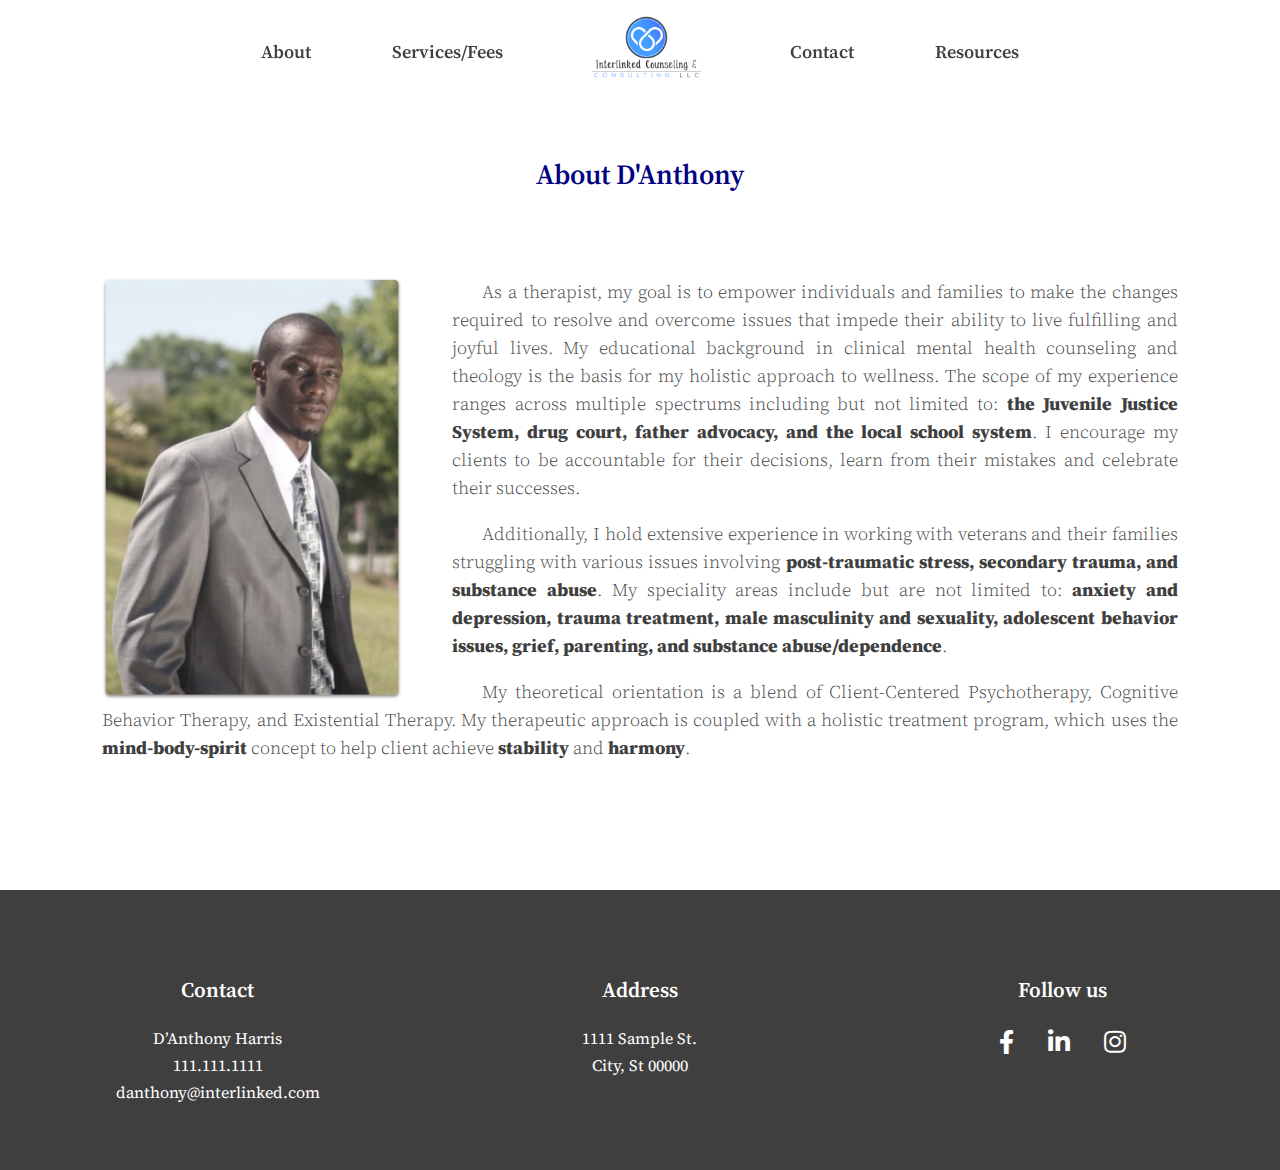
==== about.html @ 1e3119ef "Updated website with new pages and some responsive adjustments" ====
<!DOCTYPE html>
<html lang="en" id="master-container">
<head>
	<link rel="stylesheet" href="https://use.fontawesome.com/releases/v5.6.3/css/all.css">
	<meta charset="UTF-8">
	<meta name="viewport" content="width=device-width, initial-scale=1.0">
	<title>Interlinked | About</title>
	<link rel="shortcut icon" href="images/favicon.ico" type="image/x-icon">
	<link href="https://fonts.googleapis.com/css?family=Hind:300,400,500,600,700|Source+Serif+Pro:400,600,700&display=swap" rel="stylesheet">
	<link rel="stylesheet" href="styles/home.css">
	<link rel="stylesheet" href="styles/navbar.css">
	<link rel="stylesheet" href="styles/footer.css">
	<link rel="stylesheet" href="styles/about.css">
</head>

<body>
	<div id="center-content">
		<nav class="navbar">
			<a href="#about" class="navbar-text">About</a>
			<a href="#services" class="navbar-text">Services/Fees</a>
			<a id="home-btn" href="#home" class="navbar-text"><img src="images/interlinked_logo.png" class="logo-img-navbar"></a>
			<a href="#contact" class="navbar-text">Contact</a>
			<a href="#resources" class="navbar-text">Resources</a>
		</nav>

		<nav class="navbar-mobile">
			<div class="dropdown">
		    <button class="dropbtn">
		      <i class="dropdown-icon fas fa-bars"></i>
		    </button>
		    <div class="dropdown-content">
		      <a href="#about" class="navbar-mobile-text">About</a>
		      <a href="#services" class="navbar-mobile-text">Services/Fees</a>
		      <a href="#contact" class="navbar-mobile-text">Contact</a>
		      <a href="#resources" class="navbar-mobile-text">Resources</a>
		    </div>
		  </div>
		  <div class="home-btn"> 
				<a href="#home"><img src="images/interlinked_logo.png" class="logo-img-navbar-mobile"></a>
			</div>
			<div> 
			</div>
		</nav>


		<main>
			<section id="about" class="about">
				<div class="main-title">
					<h1 class="main-title-text">About D'Anthony</h1>
				</div>
				<div class="about-content-box center-content">
					<img class="about-img" src="images/about_picture.png">
					<div class="about-text">
						<p>As a therapist, my goal is to empower individuals and families to make the changes required to resolve and overcome issues that impede their ability to live fulfilling and joyful lives. My educational background in clinical mental health counseling and theology is the basis for my holistic approach to wellness. The scope of my experience ranges across multiple spectrums including but not limited to: <span class="bold-text">the Juvenile Justice System, drug court, father advocacy, and the local school system</span>. I encourage my clients to be accountable for their decisions, learn from their mistakes and celebrate their successes.</p>
						<p>Additionally, I hold extensive experience in working with veterans and their families struggling with various issues involving <span class="bold-text">post-traumatic stress, secondary trauma, and substance abuse</span>. My speciality areas include but are not limited to: <span class="bold-text">anxiety and depression, trauma treatment, male masculinity and sexuality, adolescent behavior issues, grief, parenting, and substance abuse/dependence</span>.</p>
						<p>My theoretical orientation is a blend of Client-Centered Psychotherapy, Cognitive Behavior Therapy, and Existential Therapy. My therapeutic approach is coupled with a holistic treatment program, which uses the <span class="bold-text">mind-body-spirit</span> concept to help client achieve <span class="bold-text">stability</span> and <span class="bold-text">harmony</span>.</p>
					</div>
				</div>
			</section>	
		</main>
		<footer> 
			<div class="footer-background">
				<div class="footer-grid center-content">
					<div class="contact-column">
						<p class="footer-title">Contact</p>
						<p class="footer-text">D’Anthony Harris<br>111.111.1111</p>
						<p class="footer-text">danthony@interlinked.com</p>
					</div>
					<div class="address-column">
						<p class="footer-title">Address</p>
						<p class="footer-text">1111 Sample St.<br>City, St 00000</p>
					</div>
					<div class="follow-column">
						<p class="footer-title">Follow us</p>
						<a href=" " class="footer-icon footer-link facebook-icon"><i class="fab fa-facebook-f"></i></a>
						<a href=" " class="footer-icon footer-link"><i class="fab fa-linkedin-in"></i></a>
						<a href=" " class="footer-icon footer-link"><i class="fab fa-instagram"></i></a>
					</div>
				</div>
			</div>
		</footer>


	</div>

</body>
---- styles/home.css ----
html {
	box-sizing: border-box;
	font-family: 'Source Serif Pro', serif;
}
*, *:before, *:after {
	box-sizing: inherit;
}



/*----- Home -----*/
body {
	margin: 0;
}
.home {
	background: url("../images/landing_page_banner.jpg") no-repeat scroll;
	background-size: 100% 100%;
  margin-top: 0;
  top: 0;
  left: 0;
  right: 0;
	height: 100%;
	width: 100%;
}
.home-title {
	color: #fff;
	font-family: 'Hind', sans-serif;
	font-weight: 500;
	margin-bottom: 0;
	line-height: normal;
	font-size: 35px;
}
.home-title-mobile {
	display: none;
}
.header-banner {
	padding-top: 20%;
	padding-bottom: 27%;
	overflow: auto;
	text-align: center;

}
.header-title {
	padding-top: 10%;
	padding-bottom: 2%;
}
.header-horizontal-line {
	color: white;
	width: 570px;
	border-width: 1px;
	border-style: solid;
	margin-bottom: 35px;
}
.start-today-btn {
	font-family: 'Hind', sans-serif;
	font-size: 24px;
	font-weight: 400;
	color: white;
	text-decoration: none;
	padding: 8px 50px;
	border: solid white;
	border-width: 1px;
	border-radius: 2px;
}
.start-today-btn:hover {
	color: #fff;
	border: solid #fff;
	border-width: 1px;
	border-radius: 3px;
	box-shadow: 0px 0px 50px #fff inset;
}

/*------Main Section-----*/

.home-grid {
	display: grid;
	grid-template-columns: 25% 20% 20% 20%;
	color: #3F3F3F;
	justify-content: center;
	margin: 6% auto 6% auto;
}
.home-grid-primary-column {
	text-align: right;
	padding: 25px 50px 25px 0;
	border-right: solid #3F3F3F;
	border-width: 1px;
}
.second-title {
	font-size: 24px;
	font-weight: 400;
}
.subtitle {
	font-size: 16px;
}
.home-grid-secondary-column {
	text-align: center;
	padding-top: 30px;
}
.specialties {
	font-size: 21px;
}
.home-icons {
	width: 40px;
}

/*-----Media Queries-----*/


/*Widescreen*/
@media only screen and (min-width: 1440px) {
/*  #center-content {
	 	max-width: 1500px;
		align-content: center;
	}
	.header-banner {
		padding-top: 16%;
	}*/
}

@media only screen and (min-width: 1600px) {
  .center-content {
	 	max-width: 1500px;
		align-content: center;
	}
	.header-banner {
		padding-top: 10%;
		padding-bottom: 20%;
	}
	.second-title {
		font-size: 28px;
		font-weight: 400;
	}
	.subtitle {
		font-size: 21px;
	}
	.specialties {
		font-size: 24px;
	}
	.home-title {
		font-size: 55px;
	}
	.start-today-btn {
		font-size: 34px;
	}

}

@media screen and (max-width: 900px) and (min-width: 600px) {
	.home {
		background: url("../images/landing_page_banner_tablet.jpg") no-repeat scroll;
		background-size: 100% 100%;
	}
	.header-banner {
		padding-top: 4%;
		padding-bottom: 9%;
	}
 	.home-title {
		font-size: 32px;
	}
	.start-today-btn {
		font-size: 21px;
		padding: 8px 45px;
	}
	.header-title {
		padding-top: 280px;
    margin: 0 100px 230px 100px;
	} 
	.header-horizontal-line {
		width: 400px;
	}
	.home-grid-primary-column {
		padding: 10px 23px 10px 0;
	}
	.home-grid-secondary-column {
    padding-top: 20px;
	}
	.second-title {
		font-size: 21px;
		font-weight: 400;
		margin-bottom: 0;
		margin-top: 30px;
	}
	.subtitle {
		margin-top: 0;
		font-size: 14px;
	}
	.specialties {
		font-size: 16px;
	}
	.home-icons {
		width: 28px;
	}
}

@media screen and (max-width: 599px) and (min-width: 320px) {

	.home {
		background: url("../images/landing_page_banner_mobile.jpg") no-repeat scroll;
		background-size: 100% 100%;
	}
	.header-banner {
		padding-top: 53%;
		padding-bottom: 59%;
	}
	.home-grid {
		display: grid;
		grid-template-columns: 100%;
		grid-gap: 10%;
		padding-bottom: 58%;
	}
	.home-title-mobile {
		display: block;
		color: #fff;
		font-family: 'Hind', sans-serif;
		font-weight: 500;
		margin-bottom: 0;
		line-height: normal;
		font-size: 30px;
	}
	.home-title {
		display: none;
	}
	.start-today-btn {
		font-size: 18px;
		padding: 8px 45px;
	}
	.home-grid-primary-column {
		text-align: center;
		border-right: none;
		border-bottom: solid #3F3F3F;
		border-width: 1px;
		padding: 25px 0 25px 0;
		margin: 0 25px;
	}
	.header-horizontal-line {
		width: 270px;
		border-width: 0.5px;
	}
 	
}
---- styles/navbar.css ----
.navbar {
	text-align: center;
	background: transparent;
	position: fixed;
	top: 0;
	left: 0;
	right: 0;
	margin: auto;
	z-index: 1;
}
.navbar-text {
	display: inline-block;
	padding: 1% 3% 1% 3%;
	text-decoration: none;
	font-weight: 600;
	color: #3F3F3F;
	font-size: 18px;
	vertical-align: middle;
}
.navbar-text:hover {
	color: #000080;
}
.navbar-text:active {
	color: #000080;
}
.logo-img-navbar {
	width: 125px;
}



/*-----Dropdown Menu-----*/

.navbar-mobile {
	display: none;
	text-align: center;
	background: transparent;
	position: fixed;
	top: 0;
	left: 0;
	right: 0;
	z-index: 1;
}
.navbar-mobile {

}
.navbar-mobile-text {
  font-size: 16px;
  color: white;
  text-align: center;
  padding: 14px 8%;
  text-decoration: none;
}
.dropdown-icon {
	font-size: 50px;
	color: #3F3F3F;
	padding-top: 5px;
	padding-left: 5px;
}
.dropdown {
  float: left;
  overflow: hidden;
  text-align: left;
}
.dropdown .dropbtn {
  font-size: 16px; 
  border: none;
  padding: 19px 21px;
  background-color: inherit;
  font-family: inherit; /* Important for vertical align on mobile phones */
  margin: 0; /* Important for vertical align on mobile phones */
}
.navbar-mobile-text:hover, .dropdown:hover .dropbtn {

}
.dropdown-content {
  display: none;
  position: absolute;
  background-color: #f9f9f9;
  min-width: 184px;
  box-shadow: 15px 8px 16px 0px rgba(0,0,0,0.2);
  z-index: 1;
  border-radius: 2px;
}
.dropdown-content a {
  float: none;
  color: black;
  padding: 12px 16px;
  text-decoration: none;
  display: block;
  text-align: left;
}
.dropdown-content a:hover {
  background-color: #F0F0F0;
}
.dropdown:hover .dropdown-content {
  display: block;
}
.logo-img-navbar-mobile {
	width: 125px;
	z-index: 1;
	margin-top: 14px;
}


/*-----Media Queries-----*/


/*Widescreen*/
@media only screen and (min-width: 1600px) {
	.navbar-text {
		font-size: 21px;
	}
}

@media screen and (max-width: 900px) and (min-width: 600px) {
 .navbar-text {
		padding: 1% 2% 1% 2%;
		font-size: 15px;
	}
	 
}
@media screen and (max-width: 599px) and (min-width: 320px) {
 	.navbar-mobile {
		display: grid;
		grid-template-columns: 33.3% 33.3% 33.3%;
		margin: 0 auto;
	}

 	.navbar {
		display: none;
	}
	 
}
---- styles/footer.css ----
.footer-background {
	background-color: #3F3F3F;
}

.footer-grid {
	display: grid;
	grid-template-columns: 33% 33% 33%;
	width: 100%;
	text-align: center;
	color: #fff;
	padding: 5% 0 5% 0;
  left: 0;
  justify-content: center;
  margin: auto;
}
.footer-title {
	font-size: 21px;
	font-weight: 600;
}
.footer-text {
	font-size: 16px;
	font-weight: 400;
	line-height: 27px;
	margin-bottom: 0;
	margin-top: 0;
}
.footer-icon {
	text-decoration: none;
	color: #fff;
	font-size: 25px;
	padding: 10px;
}
.footer-icon {
	text-decoration: none;
	color: #fff;
	font-size: 25px;
	padding: 15px;
}
.facebook-icon {
	font-size: 24px;
	padding-top: 0;
}
.footer-link:hover {
	color: #89BAC6;
}

/*-----Media Queries-----*/


/*Widescreen*/
@media only screen and (min-width: 1440px) {

}

@media only screen and (min-width: 1600px) {
	.footer-title {
		font-size: 26px;
		font-weight: 600;
	}
	.footer-text {
		font-size: 21px;
		font-weight: 400;
		line-height: 33px;
		margin-bottom: 0;
		margin-top: 0;
	}

}
@media screen and (max-width: 900px) and (min-width: 600px) {
	.footer-grid {
		grid-template-columns: 35% 30% 34%;
		padding: 5% 0 5% 0;
	}

	.footer-title {
		font-size: 18px;
	}

	.footer-text {
		font-size: 14px;
		line-height: 24px;
	}


}

@media screen and (max-width: 599px) and (min-width: 320px) {
	.footer-grid {
		grid-template-columns: 100%;
		grid-gap: 10%;
		padding: 15% 0 35% 0;
	}

	.footer-title {
		font-size: 21px;
	}

	.footer-text {
		font-size: 18px;
		line-height: 30px;
	}




}
---- styles/about.css ----
.about {
	margin-left: 8%;
	margin-right: 8%;
	margin-bottom: 10%;
}
.main-title {
	text-align: center;
	margin-top: 155px;
	margin-bottom: 85px;
}
.main-title-text {
	color: #000080;
	font-size: 28px;
	font-weight: 600;
}
.about-img {
	width: 300px;
	text-align: left;
	left: 0;
	float: left;
	margin-right: 50px;
}
.about-content-box {
	
}
.about-text {
	text-align: justify;
  font-size: 18px;
  color: #3F3F3F;
  line-height: 28px;
  font-weight: 300;
  text-indent: 30px;
}
.bold-text {
	font-weight: 800;
}


@media screen and (max-width: 1699px) and (min-width: 1600px) {
	.about {
		margin-left: 15%;
		margin-right: 15%;
		margin-bottom: 10%;
	}
	.main-title {
		text-align: center;
		margin-top: 200px;
		margin-bottom: 100px;
	}

	.main-title-text {
		font-size: 32px;
	}
	.about-text {
	  font-size: 18px;
	  line-height: 30px;
	}
	.about-img {
		width: 370px;
		text-align: left;
		left: 0;
		float: left;
		margin-right: 50px;
	}
	.about-content-box {
		margin: auto;

	}

}
@media only screen and (min-width: 1700px) {
	.about {
		margin-left: 15%;
		margin-right: 15%;
		margin-bottom: 10%;
	}
	.main-title {
		text-align: center;
		margin-top: 200px;
		margin-bottom: 100px;
	}

	.main-title-text {
		font-size: 32px;
	}
	.about-text {
	  font-size: 20px;
	  line-height: 33px;
	}
	.about-img {
		width: 370px;
		text-align: left;
		left: 0;
		float: left;
		margin-right: 50px;
	}
	.about-content-box {
		margin: auto;

	}

}
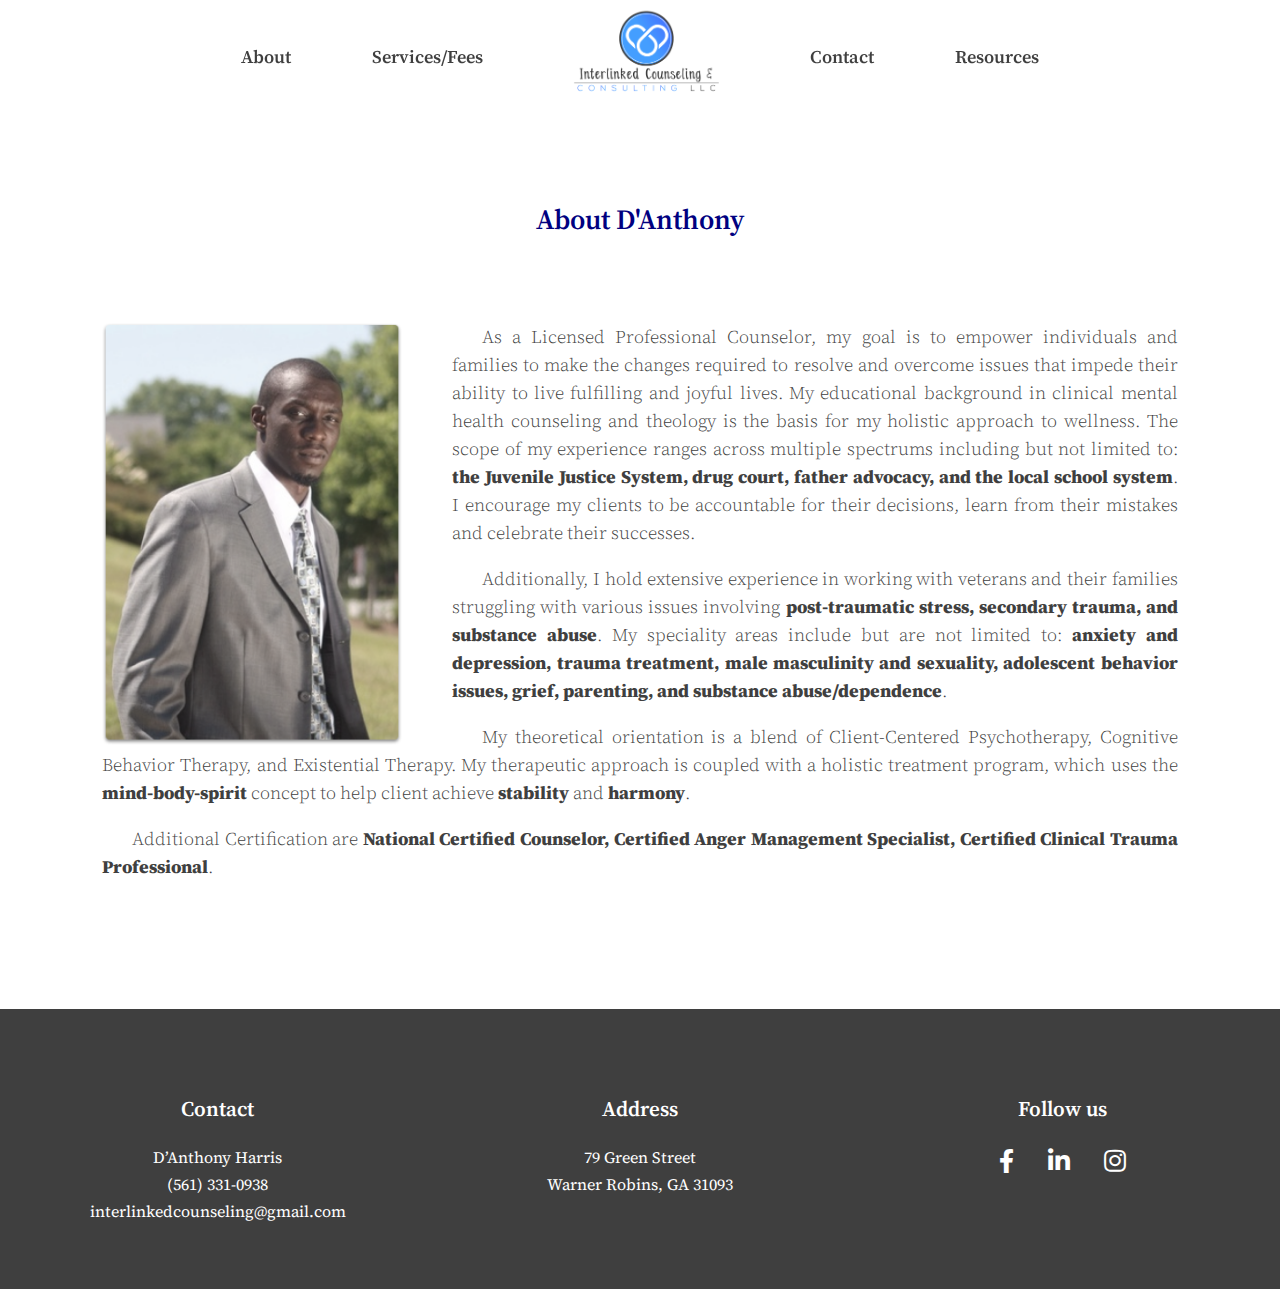
==== commit d248e6ce: "Making navbar changes and updating info" ====
--- a/about.html
+++ b/about.html
@@ -5,6 +5,7 @@
 	<meta charset="UTF-8">
 	<meta name="viewport" content="width=device-width, initial-scale=1.0">
 	<title>Interlinked | About</title>
+	<script src="https://cdnjs.cloudflare.com/ajax/libs/jquery/3.4.1/jquery.min.js"></script>
 	<link rel="shortcut icon" href="images/favicon.ico" type="image/x-icon">
 	<link href="https://fonts.googleapis.com/css?family=Hind:300,400,500,600,700|Source+Serif+Pro:400,600,700&display=swap" rel="stylesheet">
 	<link rel="stylesheet" href="styles/home.css">
@@ -15,72 +16,88 @@
 
 <body>
 	<div id="center-content">
-		<nav class="navbar">
-			<a href="#about" class="navbar-text">About</a>
-			<a href="#services" class="navbar-text">Services/Fees</a>
-			<a id="home-btn" href="#home" class="navbar-text"><img src="images/interlinked_logo.png" class="logo-img-navbar"></a>
-			<a href="#contact" class="navbar-text">Contact</a>
-			<a href="#resources" class="navbar-text">Resources</a>
-		</nav>
+		<nav class="navbar navbar-transparent" id="navbar">
+		<a href="about.html" class="navbar-text">About</a>
+		<a href="services.html" class="navbar-text">Services/Fees</a>
+		<a id="home-btn" href="index.html" class="navbar-text"><img src="images/interlinked_logo.png" class="logo-img-navbar"></a>
+		<a href="contact.html" class="navbar-text">Contact</a>
+		<a href="resources.html" class="navbar-text">Resources</a>
+	</nav>
 
-		<nav class="navbar-mobile">
-			<div class="dropdown">
-		    <button class="dropbtn">
-		      <i class="dropdown-icon fas fa-bars"></i>
-		    </button>
-		    <div class="dropdown-content">
-		      <a href="#about" class="navbar-mobile-text">About</a>
-		      <a href="#services" class="navbar-mobile-text">Services/Fees</a>
-		      <a href="#contact" class="navbar-mobile-text">Contact</a>
-		      <a href="#resources" class="navbar-mobile-text">Resources</a>
-		    </div>
-		  </div>
-		  <div class="home-btn"> 
-				<a href="#home"><img src="images/interlinked_logo.png" class="logo-img-navbar-mobile"></a>
+	<nav class="navbar-mobile navbar-transparent" id="mobile-navbar">
+		<div class="dropdown">
+	    <button class="dropbtn">
+	      <i class="dropdown-icon fas fa-bars"></i>
+	    </button>
+	    <div class="dropdown-content">
+	      <a href="about.html" class="navbar-mobile-text">About</a>
+	      <a href="services.html" class="navbar-mobile-text">Services/Fees</a>
+	      <a href="contact.html" class="navbar-mobile-text">Contact</a>
+	      <a href="resources.html" class="navbar-mobile-text">Resources</a>
+	    </div>
+	  </div>
+	  <div class="home-btn"> 
+			<a href="index.html"><img src="images/interlinked_logo.png" class="logo-img-navbar-mobile"></a>
+		</div>
+		<div> 
+		</div>
+	</nav>
+
+	<main>
+		<section id="about" class="about">
+			<div class="main-title">
+				<h1 class="main-title-text">About D'Anthony</h1>
 			</div>
-			<div> 
+			<div class="about-content-box center-content">
+				<img class="about-img" src="images/about_picture.png">
+				<div class="about-text">
+					<p>As a Licensed Professional Counselor, my goal is to empower individuals and families to make the changes required to resolve and overcome issues that impede their ability to live fulfilling and joyful lives. My educational background in clinical mental health counseling and theology is the basis for my holistic approach to wellness. The scope of my experience ranges across multiple spectrums including but not limited to: <span class="bold-text">the Juvenile Justice System, drug court, father advocacy, and the local school system</span>. I encourage my clients to be accountable for their decisions, learn from their mistakes and celebrate their successes.</p>
+					<p>Additionally, I hold extensive experience in working with veterans and their families struggling with various issues involving <span class="bold-text">post-traumatic stress, secondary trauma, and substance abuse</span>. My speciality areas include but are not limited to: <span class="bold-text">anxiety and depression, trauma treatment, male masculinity and sexuality, adolescent behavior issues, grief, parenting, and substance abuse/dependence</span>.</p>
+					<p>My theoretical orientation is a blend of Client-Centered Psychotherapy, Cognitive Behavior Therapy, and Existential Therapy. My therapeutic approach is coupled with a holistic treatment program, which uses the <span class="bold-text">mind-body-spirit</span> concept to help client achieve <span class="bold-text">stability</span> and <span class="bold-text">harmony</span>.</p>
+					<p>Additional Certification are <span class="bold-text">National Certified Counselor, Certified Anger Management Specialist, Certified Clinical Trauma Professional</span>.
+				</div>
 			</div>
-		</nav>
+		</section>	
+	</main>
+	<footer> 
+		<div class="footer-background">
+			<div class="footer-grid center-content">
+				<div class="contact-column">
+					<p class="footer-title">Contact</p>
+					<p class="footer-text">D’Anthony Harris<br>(561) 331-0938</p>
+					<p class="footer-text">interlinkedcounseling@gmail.com</p>
+				</div>
+				<div class="address-column">
+					<p class="footer-title">Address</p>
+					<p class="footer-text">79 Green Street<br>Warner Robins, GA 31093</p>
+				</div>
+				<div class="follow-column">
+					<p class="footer-title">Follow us</p>
+					<a href=" " class="footer-icon footer-link facebook-icon"><i class="fab fa-facebook-f"></i></a>
+					<a href=" " class="footer-icon footer-link"><i class="fab fa-linkedin-in"></i></a>
+					<a href=" " class="footer-icon footer-link"><i class="fab fa-instagram"></i></a>
+				</div>
+			</div>
+		</div>
+	</footer>
+
+</body>
 
 
-		<main>
-			<section id="about" class="about">
-				<div class="main-title">
-					<h1 class="main-title-text">About D'Anthony</h1>
-				</div>
-				<div class="about-content-box center-content">
-					<img class="about-img" src="images/about_picture.png">
-					<div class="about-text">
-						<p>As a therapist, my goal is to empower individuals and families to make the changes required to resolve and overcome issues that impede their ability to live fulfilling and joyful lives. My educational background in clinical mental health counseling and theology is the basis for my holistic approach to wellness. The scope of my experience ranges across multiple spectrums including but not limited to: <span class="bold-text">the Juvenile Justice System, drug court, father advocacy, and the local school system</span>. I encourage my clients to be accountable for their decisions, learn from their mistakes and celebrate their successes.</p>
-						<p>Additionally, I hold extensive experience in working with veterans and their families struggling with various issues involving <span class="bold-text">post-traumatic stress, secondary trauma, and substance abuse</span>. My speciality areas include but are not limited to: <span class="bold-text">anxiety and depression, trauma treatment, male masculinity and sexuality, adolescent behavior issues, grief, parenting, and substance abuse/dependence</span>.</p>
-						<p>My theoretical orientation is a blend of Client-Centered Psychotherapy, Cognitive Behavior Therapy, and Existential Therapy. My therapeutic approach is coupled with a holistic treatment program, which uses the <span class="bold-text">mind-body-spirit</span> concept to help client achieve <span class="bold-text">stability</span> and <span class="bold-text">harmony</span>.</p>
-					</div>
-				</div>
-			</section>	
-		</main>
-		<footer> 
-			<div class="footer-background">
-				<div class="footer-grid center-content">
-					<div class="contact-column">
-						<p class="footer-title">Contact</p>
-						<p class="footer-text">D’Anthony Harris<br>111.111.1111</p>
-						<p class="footer-text">danthony@interlinked.com</p>
-					</div>
-					<div class="address-column">
-						<p class="footer-title">Address</p>
-						<p class="footer-text">1111 Sample St.<br>City, St 00000</p>
-					</div>
-					<div class="follow-column">
-						<p class="footer-title">Follow us</p>
-						<a href=" " class="footer-icon footer-link facebook-icon"><i class="fab fa-facebook-f"></i></a>
-						<a href=" " class="footer-icon footer-link"><i class="fab fa-linkedin-in"></i></a>
-						<a href=" " class="footer-icon footer-link"><i class="fab fa-instagram"></i></a>
-					</div>
-				</div>
-			</div>
-		</footer>
+<script>
+		$(document).ready(function(){
+
+			$(window).scroll(function(){
+				if($(window).scrollTop()>20){
+					$('#navbar').removeClass('navbar-transparent').addClass('navbar-grey');
+					$('#mobile-navbar').removeClass('navbar-transparent').addClass('navbar-grey');
+				}else{
+					$('#navbar').removeClass('navbar-grey').addClass('navbar-transparent');
+					$('#mobile-navbar').removeClass('navbar-grey').addClass('navbar-transparent');
+				}
+
+			})
 
 
-	</div>
-
-</body>+		});
+	</script>--- a/styles/home.css
+++ b/styles/home.css
@@ -5,8 +5,6 @@
 *, *:before, *:after {
 	box-sizing: inherit;
 }
-
-
 
 /*----- Home -----*/
 body {
@@ -38,7 +36,6 @@
 	padding-bottom: 27%;
 	overflow: auto;
 	text-align: center;
-
 }
 .header-title {
 	padding-top: 10%;
@@ -68,6 +65,7 @@
 	border-width: 1px;
 	border-radius: 3px;
 	box-shadow: 0px 0px 50px #fff inset;
+	transition: all 0.6s ease;
 }
 
 /*------Main Section-----*/
@@ -107,16 +105,6 @@
 
 
 /*Widescreen*/
-@media only screen and (min-width: 1440px) {
-/*  #center-content {
-	 	max-width: 1500px;
-		align-content: center;
-	}
-	.header-banner {
-		padding-top: 16%;
-	}*/
-}
-
 @media only screen and (min-width: 1600px) {
   .center-content {
 	 	max-width: 1500px;
@@ -193,7 +181,6 @@
 }
 
 @media screen and (max-width: 599px) and (min-width: 320px) {
-
 	.home {
 		background: url("../images/landing_page_banner_mobile.jpg") no-repeat scroll;
 		background-size: 100% 100%;
--- a/styles/navbar.css
+++ b/styles/navbar.css
@@ -2,7 +2,6 @@
 
 .navbar {
 	text-align: center;
-	background: transparent;
 	position: fixed;
 	top: 0;
 	left: 0;
@@ -10,9 +9,16 @@
 	margin: auto;
 	z-index: 1;
 }
+.navbar-transparent {
+	background: transparent;
+}
+.navbar-grey {
+	background: #F0F0F0;
+	transition: all 0.5s ease;
+}
 .navbar-text {
 	display: inline-block;
-	padding: 1% 3% 1% 3%;
+	padding: 0.5% 3% 0.3% 3%;
 	text-decoration: none;
 	font-weight: 600;
 	color: #3F3F3F;
@@ -26,7 +32,7 @@
 	color: #000080;
 }
 .logo-img-navbar {
-	width: 125px;
+	width: 165px;
 }
 
 
@@ -36,7 +42,6 @@
 .navbar-mobile {
 	display: none;
 	text-align: center;
-	background: transparent;
 	position: fixed;
 	top: 0;
 	left: 0;
@@ -54,7 +59,7 @@
   text-decoration: none;
 }
 .dropdown-icon {
-	font-size: 50px;
+	font-size: 38px;
 	color: #3F3F3F;
 	padding-top: 5px;
 	padding-left: 5px;
@@ -99,7 +104,7 @@
   display: block;
 }
 .logo-img-navbar-mobile {
-	width: 125px;
+	width: 135px;
 	z-index: 1;
 	margin-top: 14px;
 }
--- a/styles/about.css
+++ b/styles/about.css
@@ -5,7 +5,7 @@
 }
 .main-title {
 	text-align: center;
-	margin-top: 155px;
+	margin-top: 200px;
 	margin-bottom: 85px;
 }
 .main-title-text {
@@ -19,9 +19,6 @@
 	left: 0;
 	float: left;
 	margin-right: 50px;
-}
-.about-content-box {
-	
 }
 .about-text {
 	text-align: justify;
@@ -44,7 +41,7 @@
 	}
 	.main-title {
 		text-align: center;
-		margin-top: 200px;
+		margin-top: 245px;
 		margin-bottom: 100px;
 	}
 
@@ -64,7 +61,6 @@
 	}
 	.about-content-box {
 		margin: auto;
-
 	}
 
 }
@@ -76,7 +72,7 @@
 	}
 	.main-title {
 		text-align: center;
-		margin-top: 200px;
+		margin-top: 245px;
 		margin-bottom: 100px;
 	}
 
@@ -96,7 +92,58 @@
 	}
 	.about-content-box {
 		margin: auto;
+	}
 
+
+}
+@media screen and (max-width: 900px) and (min-width: 600px) {
+	.about-img {
+		width: 250px;
 	}
 
 }
+
+@media screen and (max-width: 500px) and (min-width: 351px) {
+	.about-img {
+		width: 245px;
+		text-align: center;
+		float: none;
+		margin-right: 0;
+		display: block;
+		margin-left: auto;
+		margin-right: auto;
+	}
+	.about {
+		margin-left: 15%;
+		margin-right: 15%;
+		margin-bottom: 10%;
+	}
+	.about-text {
+	  margin-top: 4%;
+	  font-size: 16px;
+	}
+}
+
+@media screen and (max-width: 350px) and (min-width: 320px) {
+	.about-img {
+		width: 230px;
+		float: none;
+		margin-right: 0;
+		display: block;
+		margin-left: auto;
+		margin-right: auto;
+	}
+	.about {
+		margin-left: 15%;
+		margin-right: 15%;
+		margin-bottom: 10%;
+	}
+	.about-text {
+	  margin-top: 4%;
+	  font-size: 16px;
+	}
+}
+
+
+
+
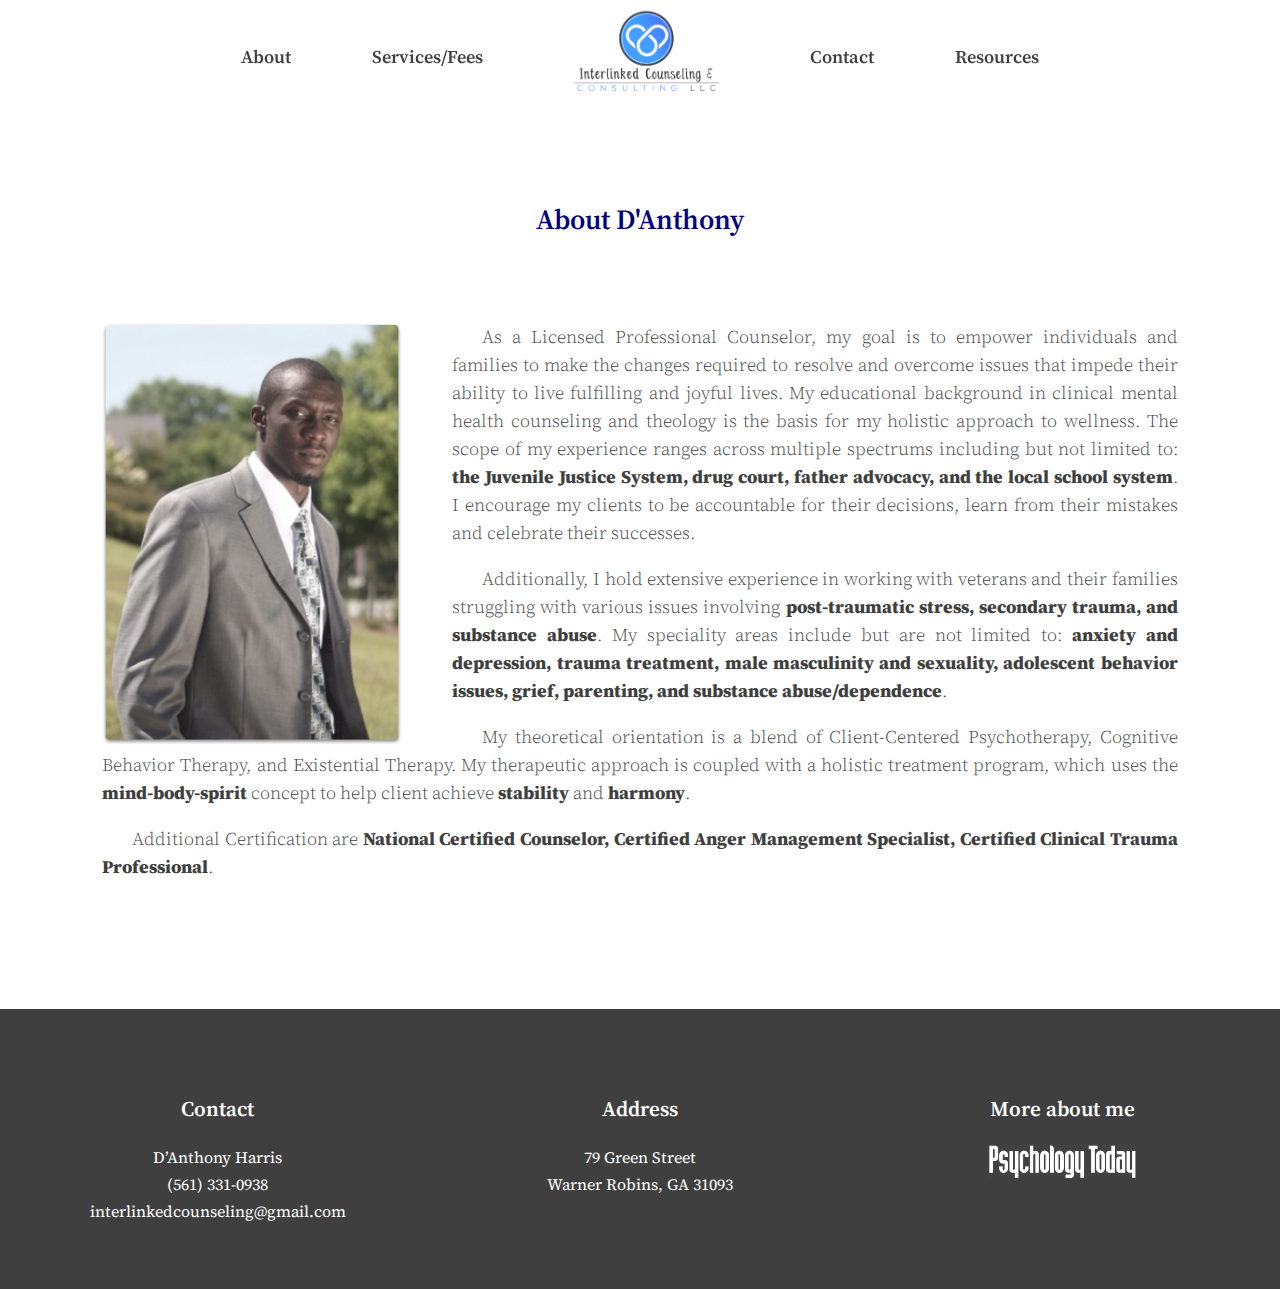
==== commit a8073c60: "Fixed dropdown menu and updated content" ====
--- a/about.html
+++ b/about.html
@@ -1,8 +1,8 @@
 <!DOCTYPE html>
 <html lang="en" id="master-container">
 <head>
+	<meta charset="UTF-8">
 	<link rel="stylesheet" href="https://use.fontawesome.com/releases/v5.6.3/css/all.css">
-	<meta charset="UTF-8">
 	<meta name="viewport" content="width=device-width, initial-scale=1.0">
 	<title>Interlinked | About</title>
 	<script src="https://cdnjs.cloudflare.com/ajax/libs/jquery/3.4.1/jquery.min.js"></script>
@@ -27,19 +27,19 @@
 	<nav class="navbar-mobile navbar-transparent" id="mobile-navbar">
 		<div class="dropdown">
 	    <button class="dropbtn">
-	      <i class="dropdown-icon fas fa-bars"></i>
+	      <i class="dropdown-icon fas fa-bars" id="dropbtn"></i>
 	    </button>
-	    <div class="dropdown-content">
+	    <div class="dropdown-content" id="dropdown-content" style="display: none;">
 	      <a href="about.html" class="navbar-mobile-text">About</a>
 	      <a href="services.html" class="navbar-mobile-text">Services/Fees</a>
 	      <a href="contact.html" class="navbar-mobile-text">Contact</a>
 	      <a href="resources.html" class="navbar-mobile-text">Resources</a>
 	    </div>
 	  </div>
-	  <div class="home-btn"> 
+	  <div class="home-btn">
 			<a href="index.html"><img src="images/interlinked_logo.png" class="logo-img-navbar-mobile"></a>
 		</div>
-		<div> 
+		<div>
 		</div>
 	</nav>
 
@@ -57,9 +57,9 @@
 					<p>Additional Certification are <span class="bold-text">National Certified Counselor, Certified Anger Management Specialist, Certified Clinical Trauma Professional</span>.
 				</div>
 			</div>
-		</section>	
+		</section>
 	</main>
-	<footer> 
+	<footer>
 		<div class="footer-background">
 			<div class="footer-grid center-content">
 				<div class="contact-column">
@@ -72,10 +72,8 @@
 					<p class="footer-text">79 Green Street<br>Warner Robins, GA 31093</p>
 				</div>
 				<div class="follow-column">
-					<p class="footer-title">Follow us</p>
-					<a href=" " class="footer-icon footer-link facebook-icon"><i class="fab fa-facebook-f"></i></a>
-					<a href=" " class="footer-icon footer-link"><i class="fab fa-linkedin-in"></i></a>
-					<a href=" " class="footer-icon footer-link"><i class="fab fa-instagram"></i></a>
+					<p class="footer-title">More about me</p>
+					<a href="https://www.psychologytoday.com/us/therapists/danthony-t-harris-warner-robins-ga/227022" class="footer-icon footer-link"><img class="psychology-today-icon" src="images/psychology_today_logo2.png"></a>
 				</div>
 			</div>
 		</div>
@@ -83,21 +81,5 @@
 
 </body>
 
-
-<script>
-		$(document).ready(function(){
-
-			$(window).scroll(function(){
-				if($(window).scrollTop()>20){
-					$('#navbar').removeClass('navbar-transparent').addClass('navbar-grey');
-					$('#mobile-navbar').removeClass('navbar-transparent').addClass('navbar-grey');
-				}else{
-					$('#navbar').removeClass('navbar-grey').addClass('navbar-transparent');
-					$('#mobile-navbar').removeClass('navbar-grey').addClass('navbar-transparent');
-				}
-
-			})
-
-
-		});
-	</script>+<script src="js/dropdown.js"></script>
+<script src="js/navbar_background.js"></script>
--- a/styles/home.css
+++ b/styles/home.css
@@ -17,8 +17,9 @@
   top: 0;
   left: 0;
   right: 0;
-	height: 100%;
+	height: 100vh;
 	width: 100%;
+	position: relative;
 }
 .home-title {
 	color: #fff;
@@ -32,14 +33,15 @@
 	display: none;
 }
 .header-banner {
-	padding-top: 20%;
-	padding-bottom: 27%;
 	overflow: auto;
 	text-align: center;
 }
 .header-title {
-	padding-top: 10%;
-	padding-bottom: 2%;
+	position: absolute;
+	bottom: 50%;
+	margin-bottom: -100px;
+	left: 50%;
+	margin-left: -300px;
 }
 .header-horizontal-line {
 	color: white;
@@ -137,10 +139,9 @@
 	.home {
 		background: url("../images/landing_page_banner_tablet.jpg") no-repeat scroll;
 		background-size: 100% 100%;
+		position: relative;
 	}
 	.header-banner {
-		padding-top: 4%;
-		padding-bottom: 9%;
 	}
  	.home-title {
 		font-size: 32px;
@@ -150,8 +151,11 @@
 		padding: 8px 45px;
 	}
 	.header-title {
-		padding-top: 280px;
-    margin: 0 100px 230px 100px;
+		position: absolute;
+		bottom: 50%;
+		margin-bottom: -74px;
+		left: 50%;
+		margin-left: -203px;
 	} 
 	.header-horizontal-line {
 		width: 400px;
@@ -186,9 +190,14 @@
 		background-size: 100% 100%;
 	}
 	.header-banner {
-		padding-top: 53%;
-		padding-bottom: 59%;
-	}
+	}
+	.header-title {
+		position: absolute;
+		bottom: 50%;
+		margin-bottom: -95px;
+		left: 50%;
+		margin-left: -138px;
+	} 
 	.home-grid {
 		display: grid;
 		grid-template-columns: 100%;
--- a/styles/navbar.css
+++ b/styles/navbar.css
@@ -15,6 +15,7 @@
 .navbar-grey {
 	background: #F0F0F0;
 	transition: all 0.5s ease;
+	box-shadow: 0px 0px 15px #808080;
 }
 .navbar-text {
 	display: inline-block;
@@ -70,18 +71,20 @@
   text-align: left;
 }
 .dropdown .dropbtn {
-  font-size: 16px; 
+  font-size: 16px;
   border: none;
   padding: 19px 21px;
   background-color: inherit;
   font-family: inherit; /* Important for vertical align on mobile phones */
   margin: 0; /* Important for vertical align on mobile phones */
 }
+.dropbtn:focus {
+  outline: none;
+}
 .navbar-mobile-text:hover, .dropdown:hover .dropbtn {
 
 }
 .dropdown-content {
-  display: none;
   position: absolute;
   background-color: #f9f9f9;
   min-width: 184px;
@@ -100,9 +103,9 @@
 .dropdown-content a:hover {
   background-color: #F0F0F0;
 }
-.dropdown:hover .dropdown-content {
+/*.dropdown:hover .dropdown-content {
   display: block;
-}
+}*/
 .logo-img-navbar-mobile {
 	width: 135px;
 	z-index: 1;
@@ -125,7 +128,7 @@
 		padding: 1% 2% 1% 2%;
 		font-size: 15px;
 	}
-	 
+
 }
 @media screen and (max-width: 599px) and (min-width: 320px) {
  	.navbar-mobile {
@@ -137,5 +140,5 @@
  	.navbar {
 		display: none;
 	}
-	 
-}+
+}
--- a/styles/footer.css
+++ b/styles/footer.css
@@ -36,8 +36,8 @@
 	font-size: 25px;
 	padding: 15px;
 }
-.facebook-icon {
-	font-size: 24px;
+.psychology-today-icon {
+	width: 35%;
 	padding-top: 0;
 }
 .footer-link:hover {
@@ -46,11 +46,6 @@
 
 /*-----Media Queries-----*/
 
-
-/*Widescreen*/
-@media only screen and (min-width: 1440px) {
-
-}
 
 @media only screen and (min-width: 1600px) {
 	.footer-title {
@@ -68,7 +63,6 @@
 }
 @media screen and (max-width: 900px) and (min-width: 600px) {
 	.footer-grid {
-		grid-template-columns: 35% 30% 34%;
 		padding: 5% 0 5% 0;
 	}
 
@@ -79,6 +73,9 @@
 	.footer-text {
 		font-size: 14px;
 		line-height: 24px;
+	}
+	.psychology-today-icon {
+		width: 50%;
 	}
 
 
